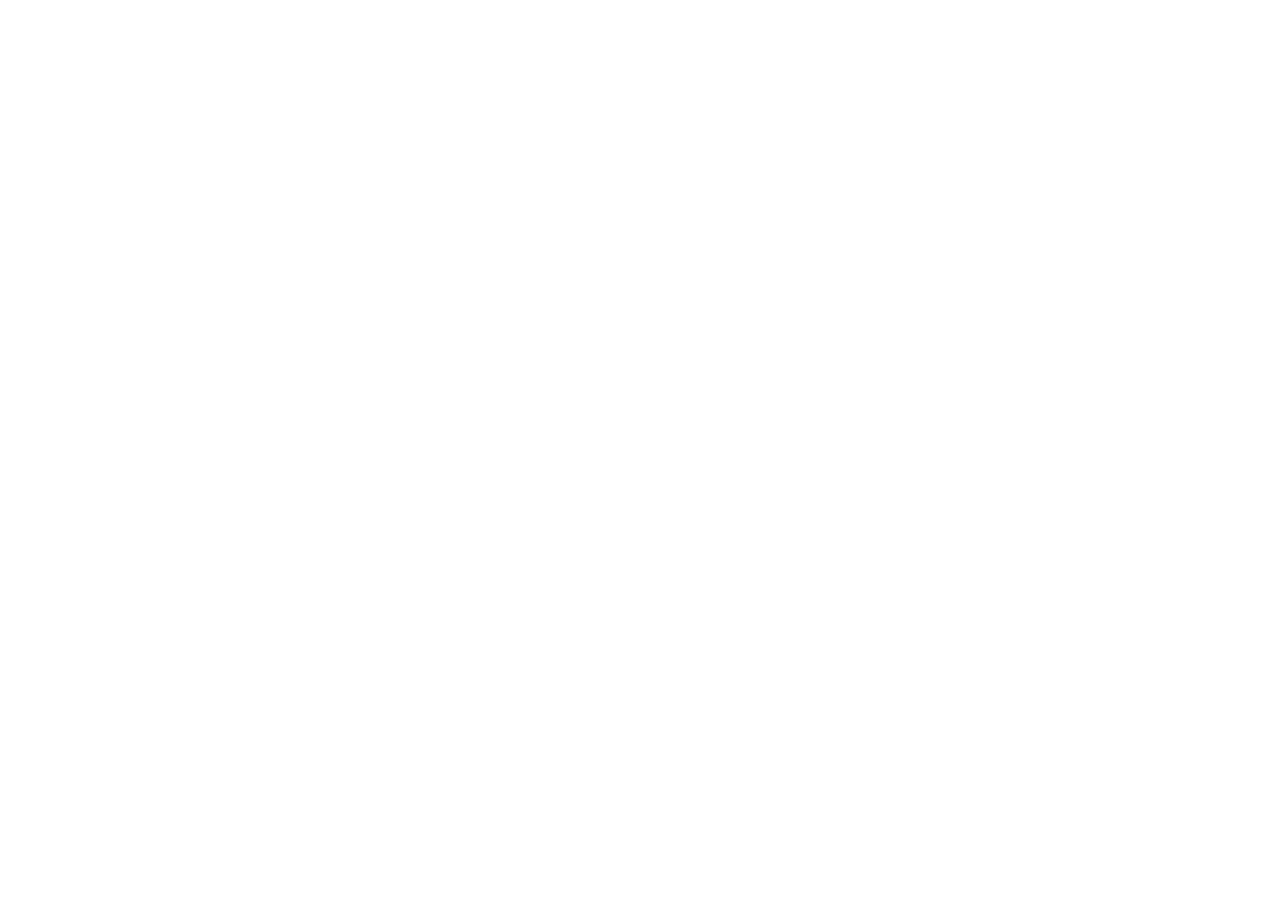
==== index.html @ 58e7e230 "creating the project" ====
<!DOCTYPE html>
<html lang="en">
<head>
    <meta charset="UTF-8">
    <meta name="viewport" content="width=device-width, initial-scale=1.0">
    <title>Document</title>
</head>
<body>
    
</body>
</html>
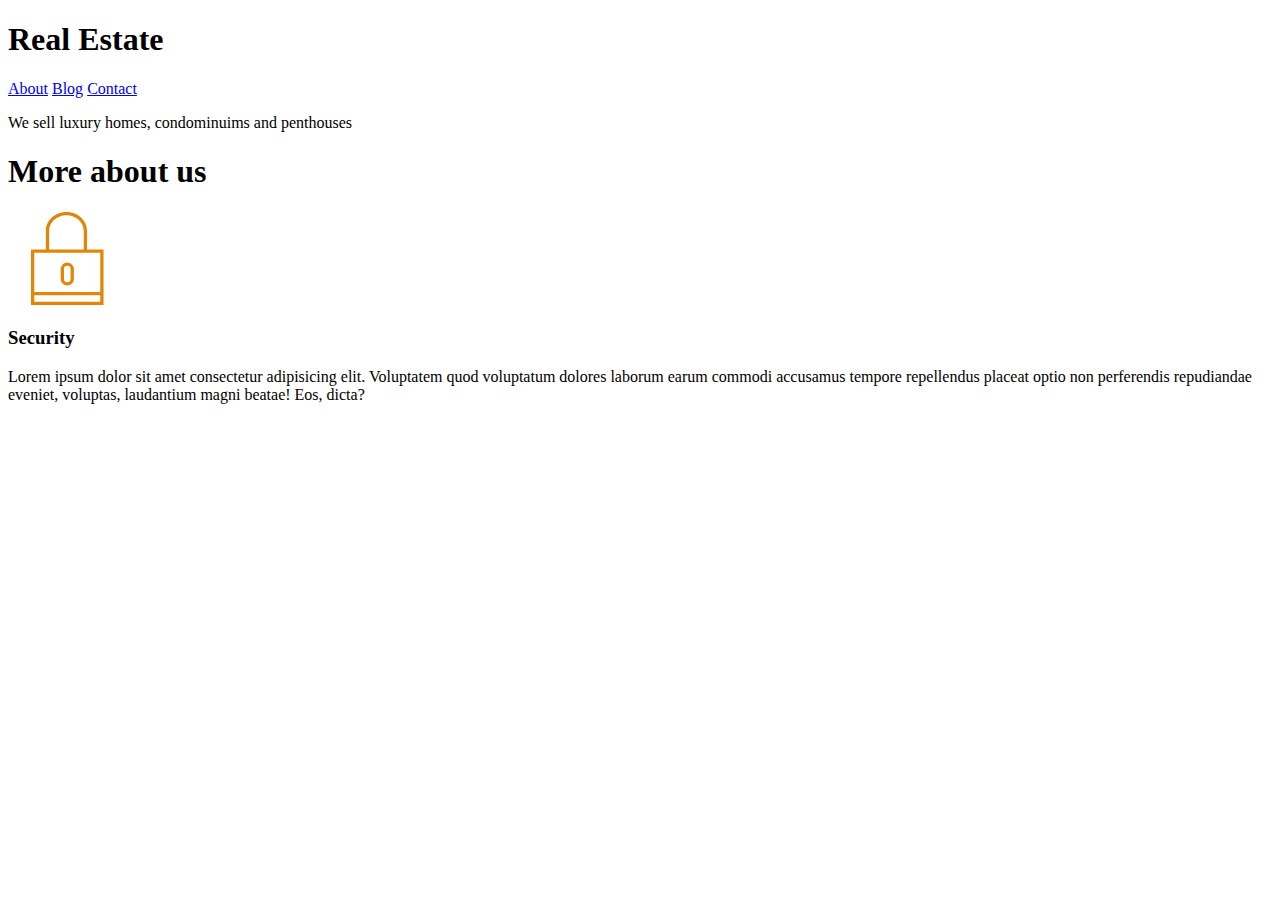
==== commit de95cb14: "setting up project" ====
--- a/index.html
+++ b/index.html
@@ -3,9 +3,29 @@
 <head>
     <meta charset="UTF-8">
     <meta name="viewport" content="width=device-width, initial-scale=1.0">
+    <link rel="preconnect" href="https://fonts.googleapis.com">
+    <link rel="preconnect" href="https://fonts.gstatic.com" crossorigin>
+    <link href="https://fonts.googleapis.com/css2?family=Roboto:ital,wght@0,100;0,300;0,400;0,500;0,700;0,900;1,100;1,300;1,400;1,500;1,700;1,900&display=swap" rel="stylesheet">
     <title>Document</title>
 </head>
 <body>
+    <header>
+        <h1>Real Estate</h1>
+        <nav>
+            <a href="about.html">About</a>
+            <a href="blog.html">Blog</a>
+            <a href="contact.html">Contact</a>
+        </nav>
+        <p>We sell luxury homes, condominuims and penthouses</p>
+    </header>
+    <main>
+        <h1>More about us</h1>
+    </main>
+    <div>
+        <img src="./realEstate-img-main/icon1.svg" alt="secruity icon">
+        <h3>Security</h3>
+        <p>Lorem ipsum dolor sit amet consectetur adipisicing elit. Voluptatem quod voluptatum dolores laborum earum commodi accusamus tempore repellendus placeat optio non perferendis repudiandae eveniet, voluptas, laudantium magni beatae! Eos, dicta?</p>
+    </div>
     
 </body>
 </html>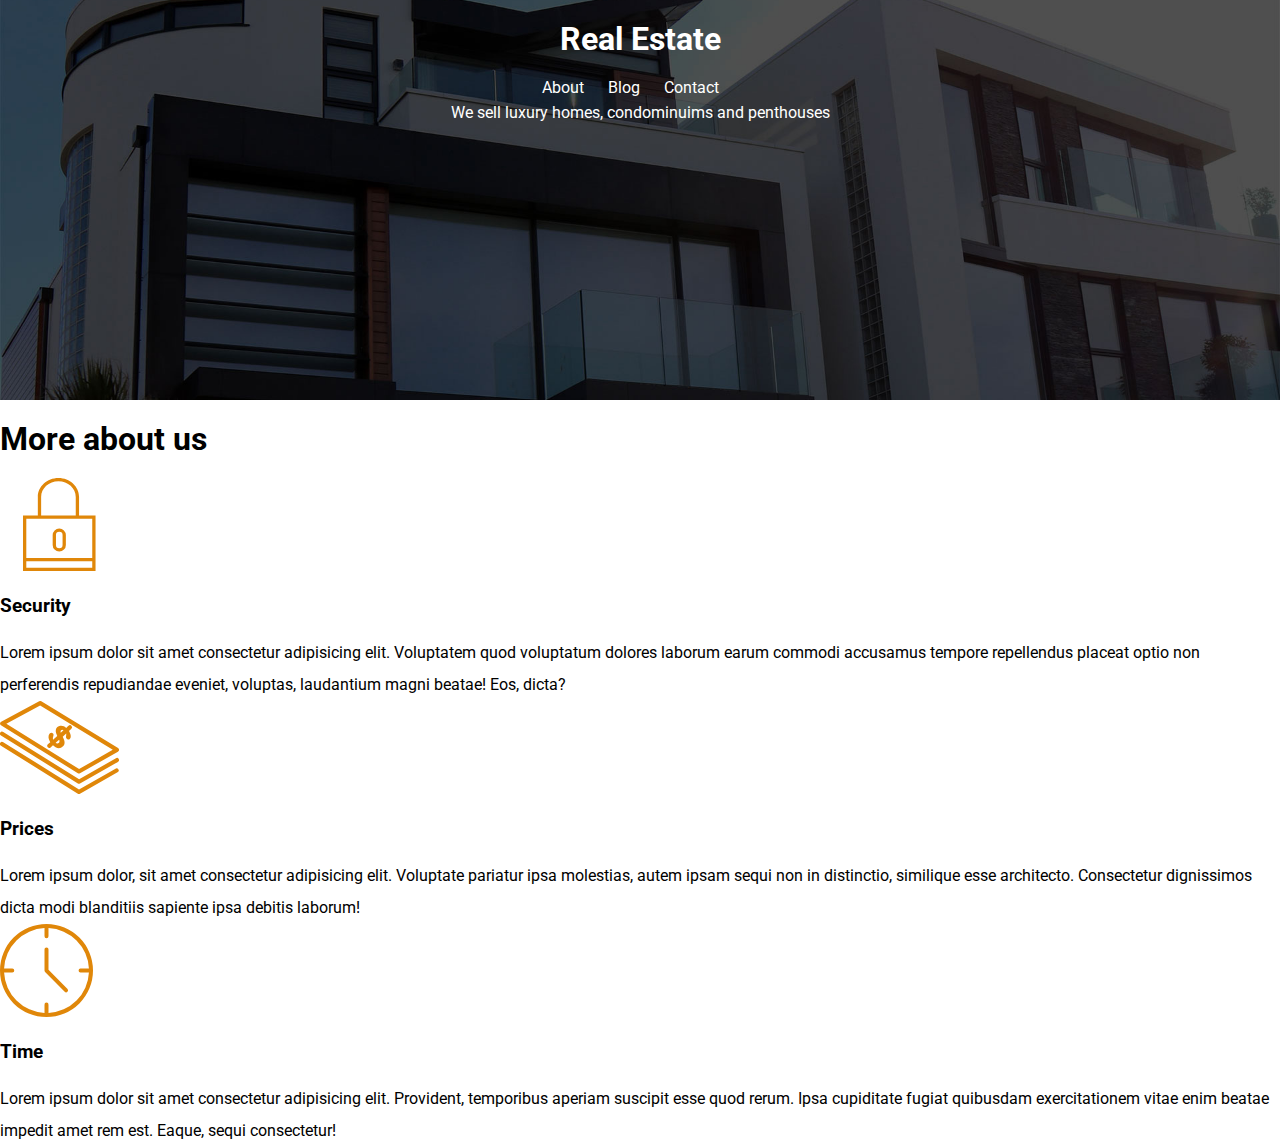
==== commit b7edac9e: "setting up project" ====
--- a/index.html
+++ b/index.html
@@ -6,18 +6,20 @@
     <link rel="preconnect" href="https://fonts.googleapis.com">
     <link rel="preconnect" href="https://fonts.gstatic.com" crossorigin>
     <link href="https://fonts.googleapis.com/css2?family=Roboto:ital,wght@0,100;0,300;0,400;0,500;0,700;0,900;1,100;1,300;1,400;1,500;1,700;1,900&display=swap" rel="stylesheet">
+    <link rel="stylesheet" href="mystyle.css">
     <title>Document</title>
 </head>
 <body>
     <header>
-        <h1>Real Estate</h1>
-        <nav>
+        <h1 class="main title">Real Estate</h1>
+        <nav class="menu">
             <a href="about.html">About</a>
             <a href="blog.html">Blog</a>
             <a href="contact.html">Contact</a>
         </nav>
         <p>We sell luxury homes, condominuims and penthouses</p>
     </header>
+
     <main>
         <h1>More about us</h1>
     </main>
@@ -26,6 +28,17 @@
         <h3>Security</h3>
         <p>Lorem ipsum dolor sit amet consectetur adipisicing elit. Voluptatem quod voluptatum dolores laborum earum commodi accusamus tempore repellendus placeat optio non perferendis repudiandae eveniet, voluptas, laudantium magni beatae! Eos, dicta?</p>
     </div>
-    
+
+    <div>
+        <img src="./realEstate-img-main/icon2.svg" alt="Money Icon">
+        <h3>Prices</h3>
+        <p>Lorem ipsum dolor, sit amet consectetur adipisicing elit. Voluptate pariatur ipsa molestias, autem ipsam sequi non in distinctio, similique esse architecto. Consectetur dignissimos dicta modi blanditiis sapiente ipsa debitis laborum!</p>
+    </div>
+
+    <div>
+        <img src="./realEstate-img-main/icon3.svg" alt="Clock Icon">
+        <h3>Time</h3>
+        <p>Lorem ipsum dolor sit amet consectetur adipisicing elit. Provident, temporibus aperiam suscipit esse quod rerum. Ipsa cupiditate fugiat quibusdam exercitationem vitae enim beatae impedit amet rem est. Eaque, sequi consectetur!</p>
+    </div>
 </body>
 </html>--- a/mystyle.css
+++ b/mystyle.css
@@ -0,0 +1,41 @@
+/* global*/
+*{
+    margin: 0;
+    padding: 0;
+}
+
+body{
+    font-family: "Roboto"; sans-serif
+}
+p{
+    line-height: 2;
+}
+a{
+    text-decoration: none;
+}
+h1,h2,h3{
+    padding-bottom: 20px;
+    padding-top: 20px;
+}
+
+/*header*/
+header{
+    background-image: url(./realEstate-img-main/header.jpg);
+    background-position: center center;
+    background-size: cover;
+    height: 400px;
+    color: white;
+    text-align: center;
+}
+
+.menu-bar{
+    display: flex;
+    flex-direction: row;
+    justify-content: space-around;
+    align-items: center;
+}
+
+.menu a{
+    color: white;
+    margin-right: 20px;
+}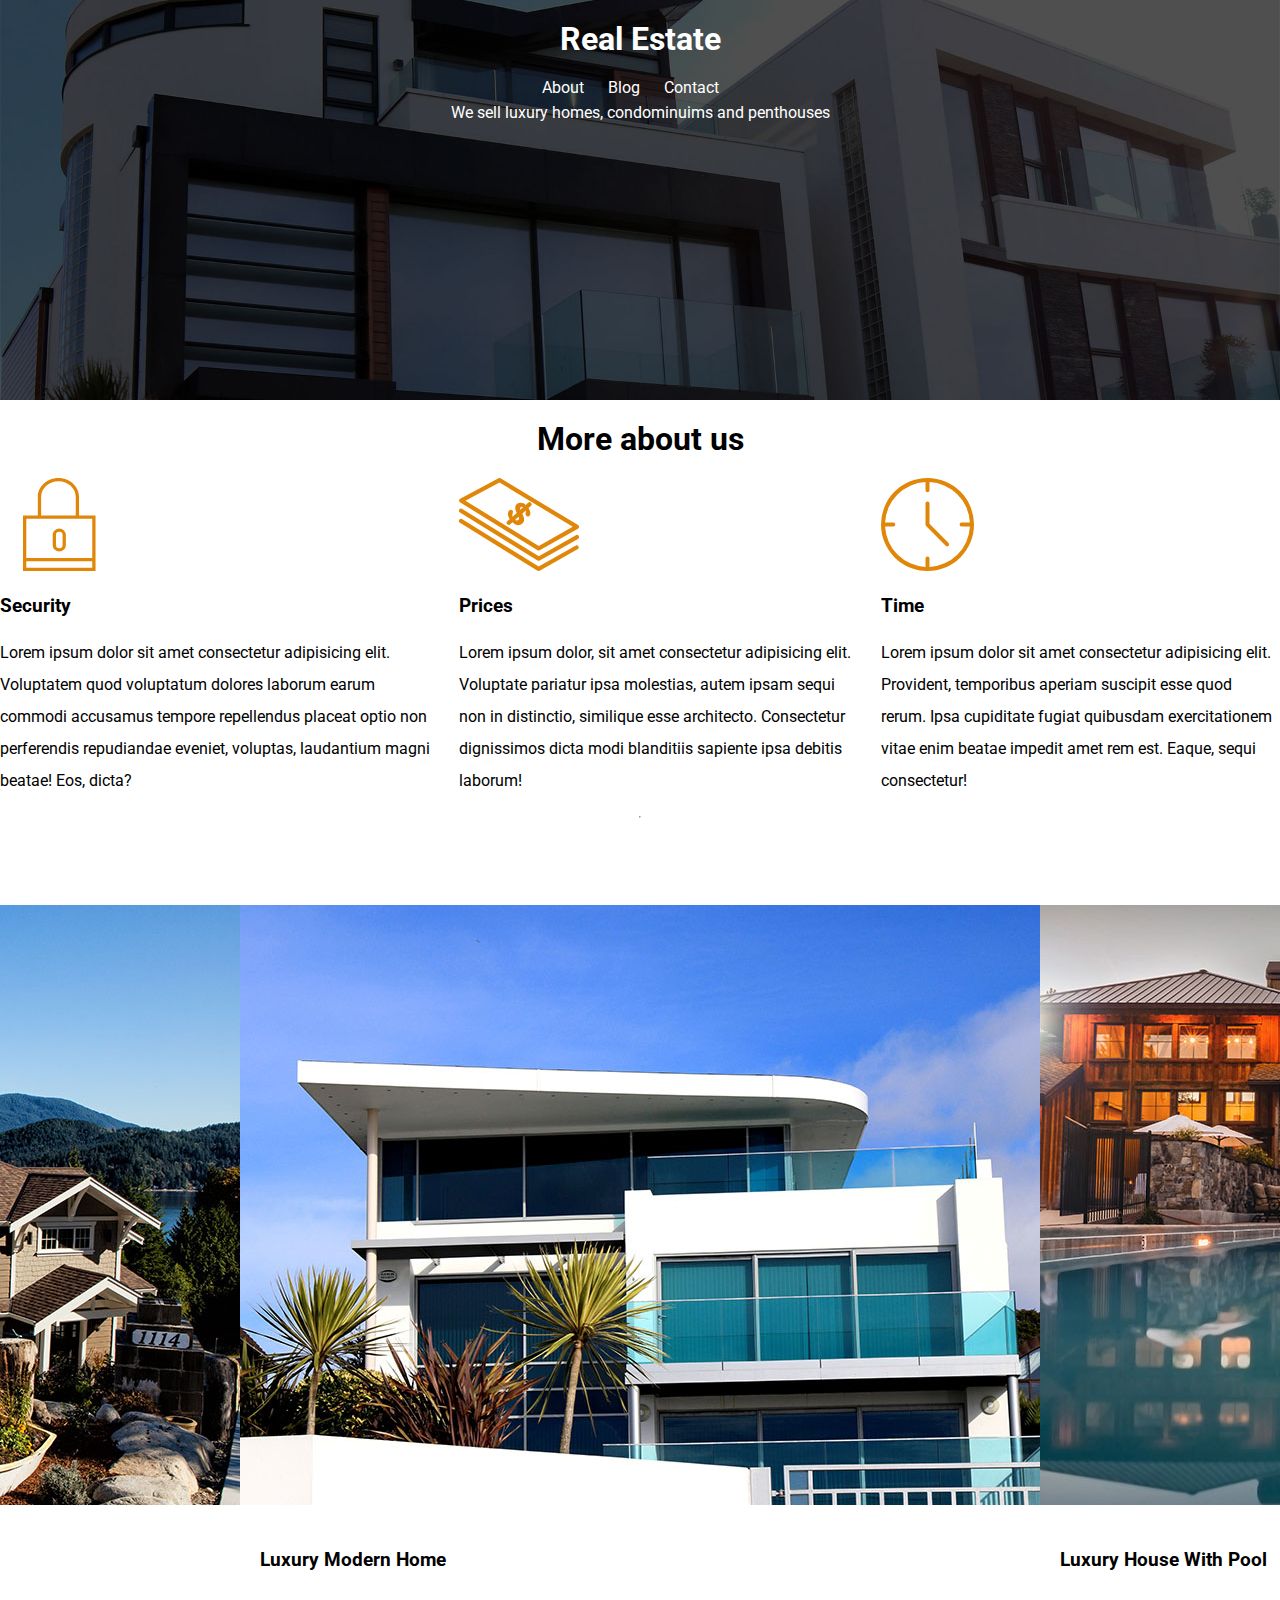
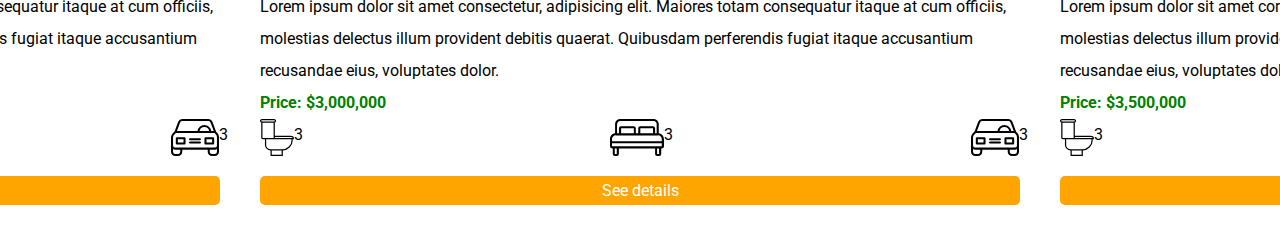
==== commit 90b6940c: "setting up project" ====
--- a/index.html
+++ b/index.html
@@ -20,9 +20,9 @@
         <p>We sell luxury homes, condominuims and penthouses</p>
     </header>
 
-    <main>
+    <main class="container">
         <h1>More about us</h1>
-    </main>
+    <div class="about-container">
     <div>
         <img src="./realEstate-img-main/icon1.svg" alt="secruity icon">
         <h3>Security</h3>
@@ -40,5 +40,139 @@
         <h3>Time</h3>
         <p>Lorem ipsum dolor sit amet consectetur adipisicing elit. Provident, temporibus aperiam suscipit esse quod rerum. Ipsa cupiditate fugiat quibusdam exercitationem vitae enim beatae impedit amet rem est. Eaque, sequi consectetur!</p>
     </div>
+    </div>
+
+    <br>
+    <hr>
+    <br>
+
+
+    <section>
+        <h2>Houses and Penthouses</h2>
+        <div class="house-container">
+            <div class="house-combined">
+            <div class="house-item">
+                <div class ="houses-item-img">
+                    <img src="./realEstate-img-main/announcement1.jpg" alt="lake">
+                </div> 
+
+                <div class="house-item-text">
+                    <h3>Luxury house on the Lake</h3>
+                    <p>Lorem ipsum dolor sit amet consectetur, adipisicing elit. Maiores totam consequatur itaque at cum officiis, molestias delectus illum provident debitis quaerat. Quibusdam perferendis fugiat itaque accusantium recusandae eius, voluptates dolor.</p>
+                    <p class="price">Price: $2,500,000</p>
+
+                    <ul class="icon-list">
+                            <li class="icon-container">
+                                <img src="./realEstate-img-main/icon_wc.svg" alt="toilet icon">
+                                <p>3</p>
+                            </li>
+
+                            <li class="icon-container">
+                                <img src="./realEstate-img-main/icon_room.svg" alt="room icon">
+                                <p>3</p>
+                            </li>
+
+                            <li class="icon-container">
+                                <img src="./realEstate-img-main/icon_parking.svg" alt="parking icon">
+                                <p>3</p>
+                            </li>
+                    </ul>
+
+                    <a href="#" class="btn">See details</a>
+                </div>
+            </div>
+        </div>
+
+        <div class="house-container">
+            <div class="house-item">
+                <div class ="houses-item-img">
+                    <img src="./realEstate-img-main/announcement2.jpg" alt="luxury">
+                </div> 
+
+                <div class="house-item-text">
+                    <h3>Luxury Modern Home</h3>
+                    <p>Lorem ipsum dolor sit amet consectetur, adipisicing elit. Maiores totam consequatur itaque at cum officiis, molestias delectus illum provident debitis quaerat. Quibusdam perferendis fugiat itaque accusantium recusandae eius, voluptates dolor.</p>
+                    <p class="price">Price: $3,000,000</p>
+
+                    <ul class="icon-list">
+                            <li class="icon-container">
+                                <img src="./realEstate-img-main/icon_wc.svg" alt="toilet icon">
+                                <p>3</p>
+                            </li>
+
+                            <li class="icon-container">
+                                <img src="./realEstate-img-main/icon_room.svg" alt="room icon">
+                                <p>3</p>
+                            </li>
+
+                            <li class="icon-container">
+                                <img src="./realEstate-img-main/icon_parking.svg" alt="parking icon">
+                                <p>3</p>
+                            </li>
+                    </ul>
+
+                    <a href="#" class="btn">See details</a>
+                </div>
+            </div>
+        </div>
+
+        <div class="house-container">
+            <div class="house-item">
+                <div class ="houses-item-img">
+                    <img src="./realEstate-img-main/announcement3.jpg" alt="House with pool">
+                </div> 
+
+                <div class="house-item-text">
+                    <h3>Luxury House With Pool</h3>
+                    <p>Lorem ipsum dolor sit amet consectetur, adipisicing elit. Maiores totam consequatur itaque at cum officiis, molestias delectus illum provident debitis quaerat. Quibusdam perferendis fugiat itaque accusantium recusandae eius, voluptates dolor.</p>
+                    <p class="price">Price: $3,500,000</p>
+
+                    <ul class="icon-list">
+                            <li class="icon-container">
+                                <img src="./realEstate-img-main/icon_wc.svg" alt="toilet icon">
+                                <p>3</p>
+                            </li>
+
+                            <li class="icon-container">
+                                <img src="./realEstate-img-main/icon_room.svg" alt="room icon">
+                                <p>3</p>
+                            </li>
+
+                            <li class="icon-container">
+                                <img src="./realEstate-img-main/icon_parking.svg" alt="parking icon">
+                                <p>3</p>
+                            </li>
+                    </ul>
+
+                    <a href="#" class="btn">See details</a>
+                </div>
+            </div>
+        </div>
+    </div>
+
+
+
+
+
+
+
+
+        </div>
+
+
+
+
+
+
+
+
+
+        </div>
+
+    </section>
+
+
+
+    </main>
 </body>
 </html>--- a/mystyle.css
+++ b/mystyle.css
@@ -38,4 +38,70 @@
 .menu a{
     color: white;
     margin-right: 20px;
+}
+
+.container {
+    display: flex;
+    flex-direction: column;
+    justify-content: flex-start;
+    align-items: center;
+}
+
+/* about */
+.about-container {
+    display: flex;
+    gap: 20px;
+}
+/* Houses */
+.house-container{
+    display: flex;
+    justify-content: space-evenly;
+}
+.houses-item {
+    background-color: #dedede;
+    margin-right: 10px;
+}
+
+.houses-item-img{
+    width: 100%;
+    height: auto;
+}
+
+.house-item-text{
+    padding: 20px;
+}
+
+.price{
+    color: green;
+    font-weight: bold;
+}
+
+.icon-container{
+    display: flex;
+}
+
+.icon-container-img {
+    margin-right: 20px;
+}
+
+.icon-list{
+    display: flex;
+    justify-content: space-between;
+}
+
+/* utilities */
+.btn {
+    display: block;
+    background-color: orange;
+    color: white;
+    text-align: center;
+    padding: 5px;
+    margin-top: 20px;
+    border-radius: 5px;
+}
+
+.house-combined{
+    display: flex;
+    justify-content: space-evenly;
+    text-align: center;
 }